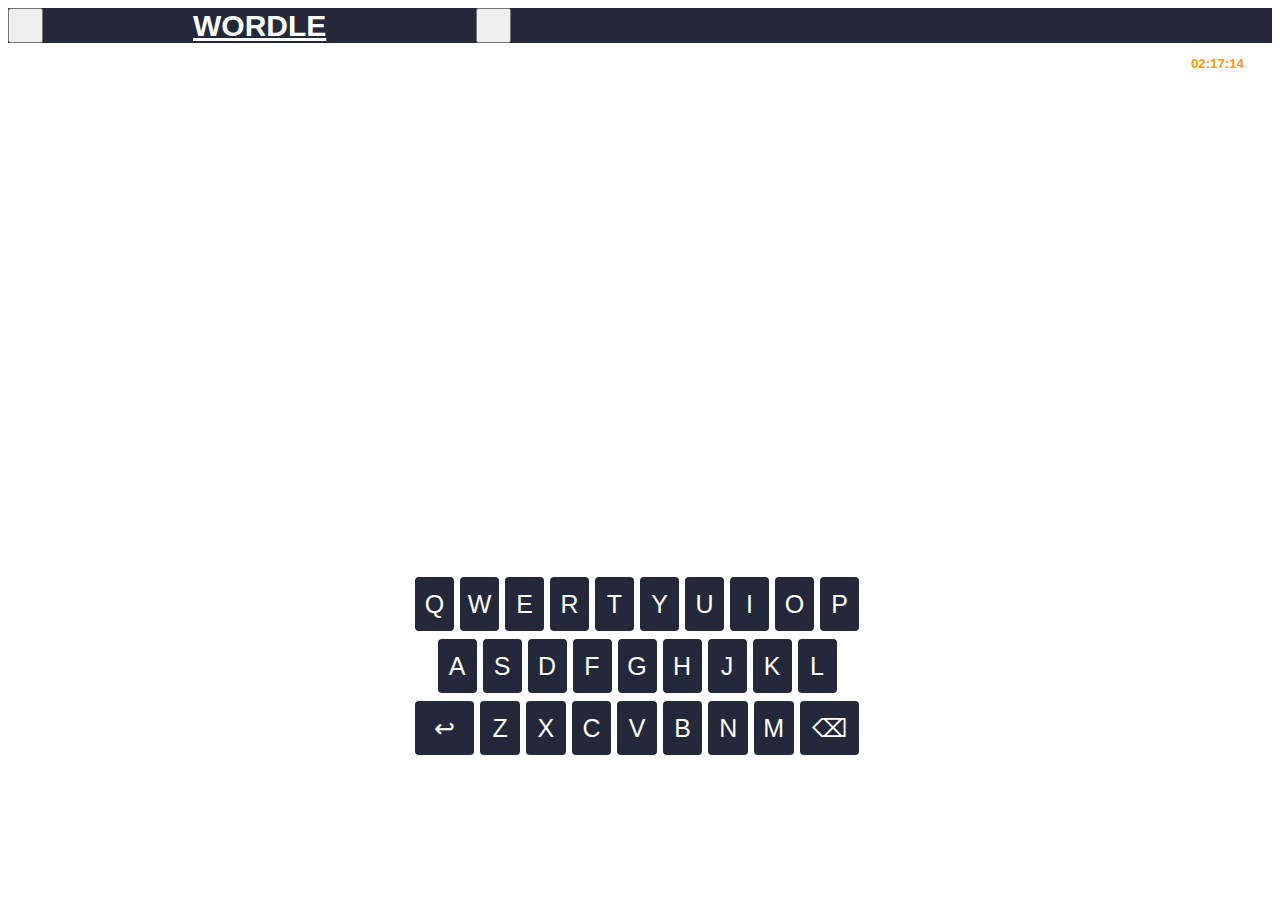
==== index.html @ 34d7bfa3 "changed to api url" ====
<!DOCTYPE html>
<html lang="en">
<meta name="viewport" content="width=device-width, initial-scale=1.0">
<meta http-equiv="X-UA-Compatible" content="ie=edge">

<head>
  <meta charset="UTF-8">
  <title>Padhakku Wordle</title>
  <link rel="icon" href="logo/Logo.webp">
  <link href="https://cdn.jsdelivr.net/npm/bootstrap@5.2.0-beta1/dist/css/bootstrap.min.css" rel="stylesheet"
    integrity="sha384-0evHe/X+R7YkIZDRvuzKMRqM+OrBnVFBL6DOitfPri4tjfHxaWutUpFmBp4vmVor" crossorigin="anonymous">
  <link rel="stylesheet" href="https://cdnjs.cloudflare.com/ajax/libs/font-awesome/6.1.1/css/all.min.css"
    integrity="sha512-KfkfwYDsLkIlwQp6LFnl8zNdLGxu9YAA1QvwINks4PhcElQSvqcyVLLD9aMhXd13uQjoXtEKNosOWaZqXgel0g=="
    crossorigin="anonymous" referrerpolicy="no-referrer" />
  <link rel="stylesheet" href="style.css" />
  <script src="js/md5.min.js"></script>
</head>

<body>
  <nav class="navbar">
    <ul class="navbar-default mx-auto">
      <li class="left-nav-btn"><button data-modal-target="#modal" class="btn btn-light btn-lg mx-auto size"><i
            class="fa-solid fa-chart-simple"></i></button></li>
      <a class="navbar-brand" href="#">WORDLE</a>
      <li class="right-nav-btn"><button data-modal-target="#modal2" class="btn btn-light btn-lg mx-auto size"><i
            class="fa-solid fa-question"></i></button></li>
    </ul>
    <div class="timer">
      <h5>Next Word:</h5>
      <h5 id="timer_div"></h5>
    </div>
  </nav>

  <div class="modal" id="modal">
    <div class="modal-header">
      <div class="modal-title">
        <h2>Statistics</h2>
      </div>
      <button data-close-button class="close-button">
        <h3>&times;</h3>
      </button>
    </div>
    <div class="modal-body">
    </div>
    <div class="modal-sharebtn">
      <h4>Do share with your friends!!<h4>
      <button share-button type="button" class="btn btn-outline-light btn-lg sharebtn">Share</button>
    </div>
  </div>

  <div class="modal" id="modal2">
    <div class="modal-header">
      <div class="modal-title">
        <h2>How To Play</h2>
      </div>
      <button data-close-button class="close-button">
        <h3>&times;</h3>
      </button>
    </div>
    <div class="modal-ins">
      <p>Guess the word in six tries.</p>
      <p>Each guess must be a valid five-letter word. Hit the enter button to submit.</p>
      <p>After each guess, the color of the tiles will change to show how close your guess was to the word.</p>
    </div>
    <div class="modal-ins-show">
      <p>Example</p>
      <div class="exp-tile green-overlay">P</div>
      <div class="exp-tile grey-overlay">L</div>
      <div class="exp-tile grey-overlay">A</div>
      <div class="exp-tile yellow-overlay">N</div>
      <div class="exp-tile grey-overlay">T</div>
      <p>The letter P is in the word and in the correct spot.</p>
      <p>The letter N is in the word but in the wrong spot.</p>
      <p>Letters L, A and T is not in the word in any spot.</p>
    </div>
    <div class="modal-footer">
      <p>A new word will be available ever 12 hours! ⏳</p>
      <p>Week starts on sunday! 🗓️</p>
    </div>
  </div>

  <div class="modal" id="end-modal">
    <div class="modal-winstat">
    </div>
    <div class="modal-score">
    </div>
    <div class="modal-feedback">
      <h4>Would you be Interested to know your Daily and Weekly Ranks?</h4>
      <button thumbs-up type="button" class="thumbs btn btn-light btn-lg "><i
          class="fa-solid fa-thumbs-up"></i></button>
      <button thumbs-down type="button" class="thumbs btn btn-light btn-lg"><i
          class="fa-solid fa-thumbs-down"></i></button>
    </div>

    <div class="modal-sharebtn">
      <h4>Do share with your friends!!<h4>
      <button share-button type="button" class="btn btn-outline-light btn-lg sharebtn">Share</button>
    </div>

    <div class="modal-timer">
      <h4>Next Word:</h4>
      <h4 class="countdown"> </h4>
    </div>
  </div>
  <div class="popup">
  </div>

  <div class="overlay" id="overlay"></div>

  <div class="game-container">
    <div class="message-container"></div>
    <div class="tile-container"></div>
    <div class="key-container ">
      <div class="keyboard-row">
      <button id="Q">Q</button>
      <button id="W">W</button>
      <button id="E">E</button>
      <button id="R">R</button>
      <button id="T">T</button>
      <button id="Y">Y</button>
      <button id="U">U</button>
      <button id="I">I</button>
      <button id="O">O</button>
      <button id="P">P</button>
      </div>
      <div class="keyboard-row">
      <button id="A">A</button>
      <button id="S">S</button>
      <button id="D">D</button>
      <button id="F">F</button>
      <button id="G">G</button>
      <button id="H">H</button>
      <button id="J">J</button>
      <button id="K">K</button>
      <button id="L">L</button>
      </div>
      <div class="keyboard-row">
      <button class="wide-button" id="ENT">↩</button>
      <button id="Z">Z</button>
      <button id="X">X</button>
      <button id="C">C</button>
      <button id="V">V</button>
      <button id="B">B</button>
      <button id="N">N</button>
      <button id="M">M</button>
      <button class="wide-button" id="«">⌫</button>
      </div>
    </div>
  </div>
  <script src="js/app.js"></script>
</body>

</html>
---- style.css ----
* {
    color: #23283b;
}  

@font-face {
    font-family: ClearSans-Medium;
    src: url('C:/Users/vs200/OneDrive/Desktop/padakku/wordle-javascript/font/ClearSans-Medium.ttf');
  }

body {
    background-color: white;
    font-family: "ClearSans-Medium" , Arial;
}

h1{
    text-align: center;
}

.game-container {
    height: 80vh;
    display: flex;
    flex-direction: column;
    justify-content: space-between;
    align-items: center;
}

.navbar{
    background-color: #23283b;
}

.left-nav-btn{
    margin-right: 150px;
}

.right-nav-btn{
    margin-left: 150px;
}

.timer{
    position: absolute;
    right: 20px; 
    border: 1px solid white;
    padding: 10px 15px;
    border-radius: 8px;
}

.timer h5{
    margin: auto;
    color: white;
    display: inline-flex; 
}

#timer_div{
    color: #FF9800;
}


.navbar-default{
    display: inline-flex;
    align-items: center;
    padding: 0px;
    margin: auto;
}

.navbar-brand {
    font-size: 30px;
    color: white;
    font-weight: bold;
  }

.navbar-brand{
    margin-right: 0;
}

.size{
    height: 35px;
    width: 35px;
    display: flex;
    justify-content: center;
    align-items: center;
}

.tile-container {
    width: 330px;
    margin-bottom: 30px;
}

.keyboard-row {
  display: flex;
  justify-content: center;
  width: 100%;
  margin: 0 auto 8px;
  touch-action: manipulation;
}

.keyboard-row:nth-child(2) {
    display: flex;
    justify-content: center;
    width: 90%;
    margin: 0 auto 8px;
    touch-action: manipulation;
}

.keyboard-row button {
  border: 0;
  padding: 0;
  height: 54px;
  cursor: pointer;
  background-color:#23283b;
  color: white;
  flex-basis: 0;
  flex-grow: 1;
  text-transform: uppercase;
  margin-right: 6px;
  border-radius: 4px;
  user-select: none;
  font-size: 25px;
}

.keyboard-row button.wide-button {
  flex-grow: 1.5;
}

.spacer-half {
  flex-grow: 0.5;
}

 .key-container {
    width: 450px;
}

.tile-container div {
    display: flex;
}

.tile-container .tile {
    width: 60px;
    height: 55px;
    border: 2px solid #23283b;
    box-sizing: border-box;
    display: flex;
    justify-content: center;
    align-items: center;
    margin: 2px;
    font-size: 35px;
    border-radius: 5px;
}

.message-container {
    height: 30px;
    margin: 10px 10px 20px 10px;
}

.message-container p {
    background-color: #818384;
    border-radius: 10px;
    padding: 10px;
    color: white;
}

p{
    color: white;
}

.tile.flip {
    animation: 0.5s linear flipping;
}

@keyframes flipping {
    0% {
        transform: rotateX(0deg);
    }
    50% {
        transform: rotateX(90deg);
    }
    100% {
        transform: rotateX(0deg);
    }
}

.grey-overlay {
    background-color: #91919c !important;
    border:none !important;
    color: white !important;
}
.yellow-overlay {
    background-color: #ff9800 !important;
    border:none !important;
    color: white !important;
}

.green-overlay {
    background-color: #4bd33f !important;
    border:none !important;
    color: white !important;
}

.modal{
    position:fixed ;
    top:50%;
    left:50%;
    transform: translate(-50% ,-50%) scale(0);
    transition: 200ms ease-in-out;
    border: 1px solid white;
    border-radius:10px;
    z-index:10;
    background-color: #23283b;
    width:550px;
    max-width: 80%;
}

.modal.active{
  transform: translate(-50% ,-50%) scale(1);
  display: block;
  height: auto;
}

.modal-header{
  padding: 10px 15px;
  display:flex;
  justify-content: space-between;
  align-items: center;
}

.modal-header{
    border-bottom: 1px solid white;
}

.modal-header .modal-title{
  font-size: 1.25rem;
  font-weight: bold;
}

.modal-header .close-button , #end-modal .close-button{
  cursor: pointer;
  border: none;
  outline: none;
  background: none;
  font-size: 1.25rem;
  font-weight:bold;
}

.modal-body{
  padding: 20px 15px;
  border-bottom: 1px solid white;
}

#modal .modal-sharebtn{
    border-bottom: 0px;
}

#modal .modal-sharebtn button{
    margin-bottom: 10px;
}

.overlay{
  position:fixed;
  opacity: 0;
  transition: 200ms ease-in-out;
  top:0;
  left:0;
  bottom:0;
  right:0;
  background-color: rgba(0,0,0,.5);
  backdrop-filter: blur(3px);
  height: 100vh;
  width: 100%;
  pointer-events:none;
}

.overlay.active{
  opacity:1;
  pointer-events: all;
}

.modal h1,.modal h2,.modal h3,.modal h4,.modal h5{
    color: white;
    text-align: center;
}

.modal-ins{
    padding: 10px 15px;
    border-bottom: 1px solid white;
    font-size: 20px;
}

.modal-ins-show{
    padding: 10px 15px;
    border-bottom: 1px solid white;
    font-size: 20px;
}

.exp-tile{
    width: 40px;
    height: 40px;
    border: 2px solid #23283b;
    box-sizing: border-box;
    display: inline-flex;
    justify-content: center;
    align-items: center;
    margin: 0px 2px 15px 2px;
    font-size: 30px;
    border-radius: 5px;
    animation: 0.5s linear flipping;
}

.modal-footer{
    display: block;
    padding: 10px 15px;
    border-top: 0px;
    font-size: 23px;
    text-align: center;
}

.modal-winstat{
    border-bottom: 1px solid white;
}

.modal-winstat h4{
    font-size: 32px;
    margin: 20px 10px;
}

.modal-score{
    border-bottom: 1px solid white;
    text-align: center;
}

.modal-score h3{
    display: inline-block;
    margin: 20px 10px 0px;
    font-size: 35px;
}

.modal-score h3:last-child{
    margin-bottom: 20px;
}

.modal-feedback{
    text-align: center;
}

.modal-feedback h4{
    margin: 20px;
    font-size: 26px;
}

.modal-feedback p{
    margin:10px 20px 0px;
}

.modal-timer{
    font-size: 26px;
    color: white;
    margin: 10px;
    display: flex;
    flex-wrap: wrap;
    justify-content: center;
}

.countdown{
    color: #FF9800 !important;
    margin-left: 4px;
}

.whiteiconcolour{
    color: white;
}

.modal-sharebtn{
    text-align: center;
    border-bottom: 1px solid white;
}

.modal-sharebtn h4{
    margin:20px 10px 10px 10px;
    display: inline-flex;
    justify-content: center;
    font-size: 26px;
}

.sharebtn{
    margin: 0px auto 20px auto;
}

.sharebtn:hover{
    background-color: #ff9800;
}

.popup{
    position:fixed ;
    opacity: 0;
    bottom:0%;
    left:50%;
    transform: translate(-50% ,-50%);
    border: 1px solid white;
    border-radius:10px;
    z-index:10;
    background-color: #23283b;
    padding: 12px 10px 0px 10px;
}

.thumbs{
    margin: 5px;
}

.thumbs:hover{
    background-color: #ff9800;
}

.thumb-changebg{
    background-color: #ff9800 !important;
}

.fa-thumbs-up,.fa-thumbs-down{
    margin: 5px;
} 

@media only screen and (max-width: 1100px){
    .timer{
        display: none;
    }   
}  

@media only screen and (max-width: 768px){
    .left-nav-btn{
        margin-right: 30px;
    }
    .right-nav-btn{
        margin-left: 30px;
    } 
    
    .modal{
        max-height: 95%;
    }

    .modal-ins{
        font-size: 15px;
    }
    
    .modal-ins-show{
        font-size: 15px;
    }
    
    .modal-footer{
        font-size: 17px;
    }

    .modal-winstat h4{
        font-size: 20px;
        margin: 20px 10px;
    }

    .modal-score h3{
        font-size: 25px;
    }

    .modal-feedback h4{
        font-size: 18px;
    }
    
    .modal-sharebtn h4{
        font-size: 18px;
    }
}

@media only screen and (max-width: 520px){
    .key-container {
        width: 90%;
    }   
}
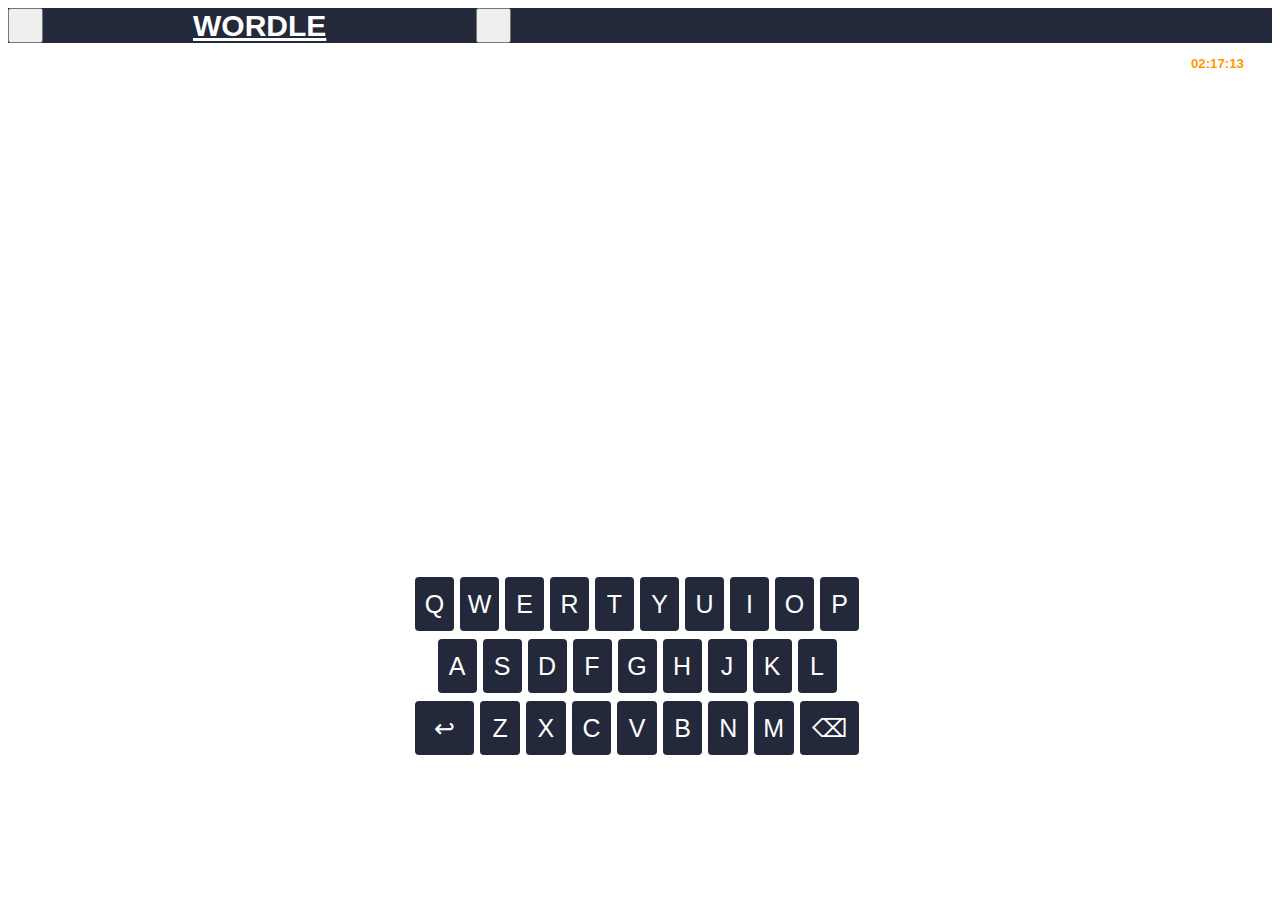
==== commit 746c1ffc: "favicon" ====
--- a/index.html
+++ b/index.html
@@ -5,8 +5,8 @@
 
 <head>
   <meta charset="UTF-8">
-  <title>Padhakku Wordle</title>
-  <link rel="icon" href="logo/Logo.webp">
+  <title>WORDLE</title>
+  <link rel="icon" href="https://svgsilh.com/svg/146017.svg">
   <link href="https://cdn.jsdelivr.net/npm/bootstrap@5.2.0-beta1/dist/css/bootstrap.min.css" rel="stylesheet"
     integrity="sha384-0evHe/X+R7YkIZDRvuzKMRqM+OrBnVFBL6DOitfPri4tjfHxaWutUpFmBp4vmVor" crossorigin="anonymous">
   <link rel="stylesheet" href="https://cdnjs.cloudflare.com/ajax/libs/font-awesome/6.1.1/css/all.min.css"
@@ -21,7 +21,7 @@
     <ul class="navbar-default mx-auto">
       <li class="left-nav-btn"><button data-modal-target="#modal" class="btn btn-light btn-lg mx-auto size"><i
             class="fa-solid fa-chart-simple"></i></button></li>
-      <a class="navbar-brand" href="#">WORDLE</a>
+      <a class="navbar-brand brand" href="#">WORDLE</a>
       <li class="right-nav-btn"><button data-modal-target="#modal2" class="btn btn-light btn-lg mx-auto size"><i
             class="fa-solid fa-question"></i></button></li>
     </ul>
--- a/style.css
+++ b/style.css
@@ -62,11 +62,12 @@
     margin: auto;
 }
 
-.navbar-brand {
+.navbar-brand.brand {
     font-size: 30px;
     color: white;
     font-weight: bold;
   }
+
 
 .navbar-brand{
     margin-right: 0;
